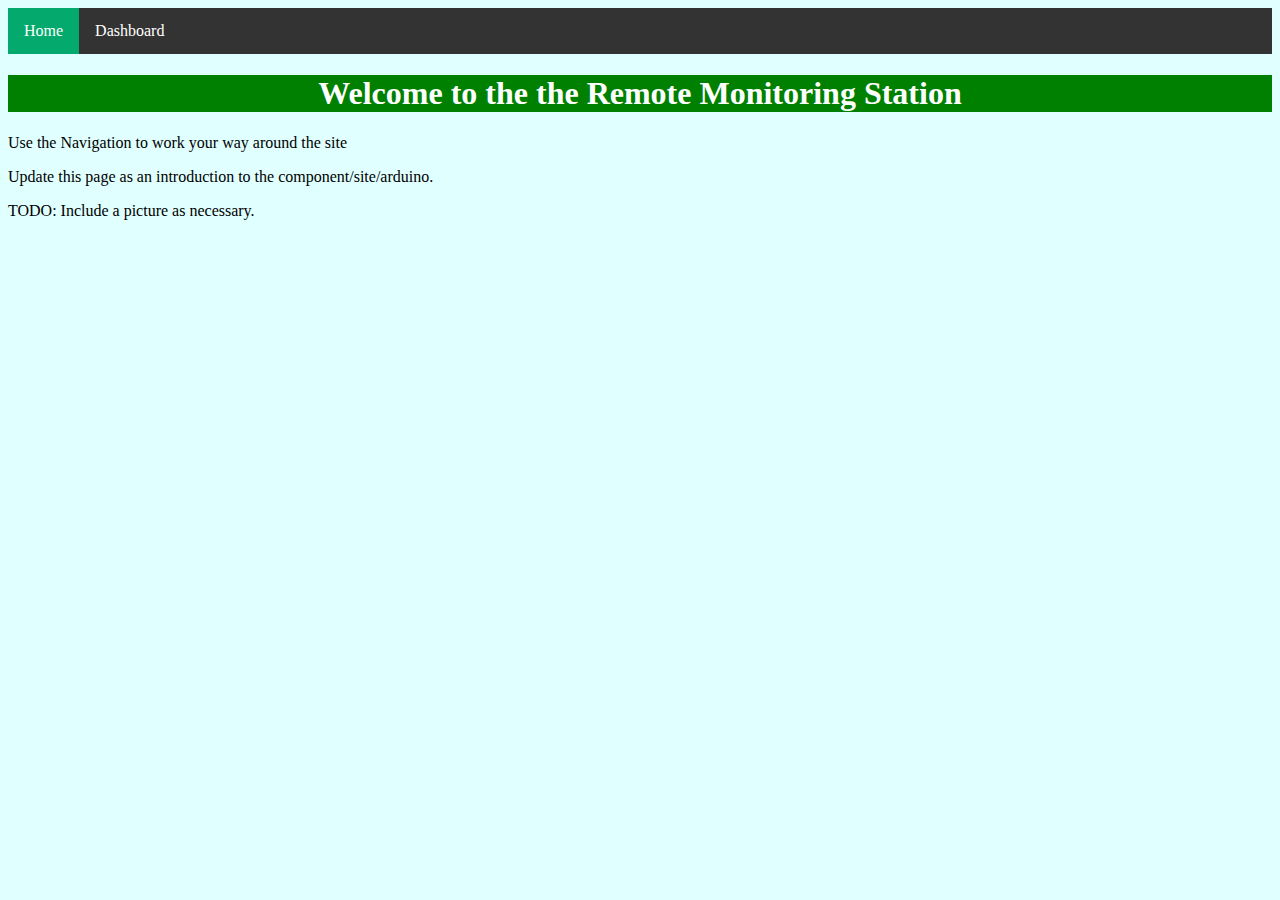
==== RMS/data/index.html @ 272b841a "Initial commit" ====
<!DOCTYPE html>
<html lang="en">
<head>
    <link rel="stylesheet" href="arduino.css">
    <meta charset="UTF-8">
    <title>Homepage</title>
</head>
<body>
<nav>
    <ul>
        <li class="active"><a href="index.html">Home</a></li>
        <li><a href="/dashboard.html">Dashboard</a></li>
    </ul>
</nav>
<h1>Welcome to the the Remote Monitoring Station</h1>
<p>Use the Navigation to work your way around the site</p>
<p>Update this page as an introduction to the component/site/arduino.</p>
<p>TODO: Include a picture as necessary.</p>

</body>
</HTML>
---- RMS/data/arduino.css ----
.grid-container {
    display: grid;
    grid-template-columns: auto auto;
    grid-gap: 10px;
    background-color: #40b973;
    padding: 10px;
}

.grid-container > div {
    background-color: rgba(255, 255, 255, 0.8);
    text-align: center;
    padding: 20px 0;
    font-size: 20px;
}

.tinyText {
    font-size: 10px;
}

.banner {
    grid-column-start: 1;
    grid-column-end: 3;
}

body {
    background-color: lightcyan;
    /*color: blue;*/
}

h1 {
    background-color: green;
    color: white;
    text-align: center;
}


/* Navbar */
ul {
    list-style-type: none;
    margin: 0;
    padding: 0;
    overflow: hidden;
    background-color: #333;
}

li {
    float: left;
}

li a {
    display: block;
    color: white;
    text-align: center;
    padding: 14px 16px;
    text-decoration: none;
}

/* Change the link color to #111 (black) on hover */
li a:hover {
    background-color: #111;
}

.active {
    background-color: #04AA6D;
}
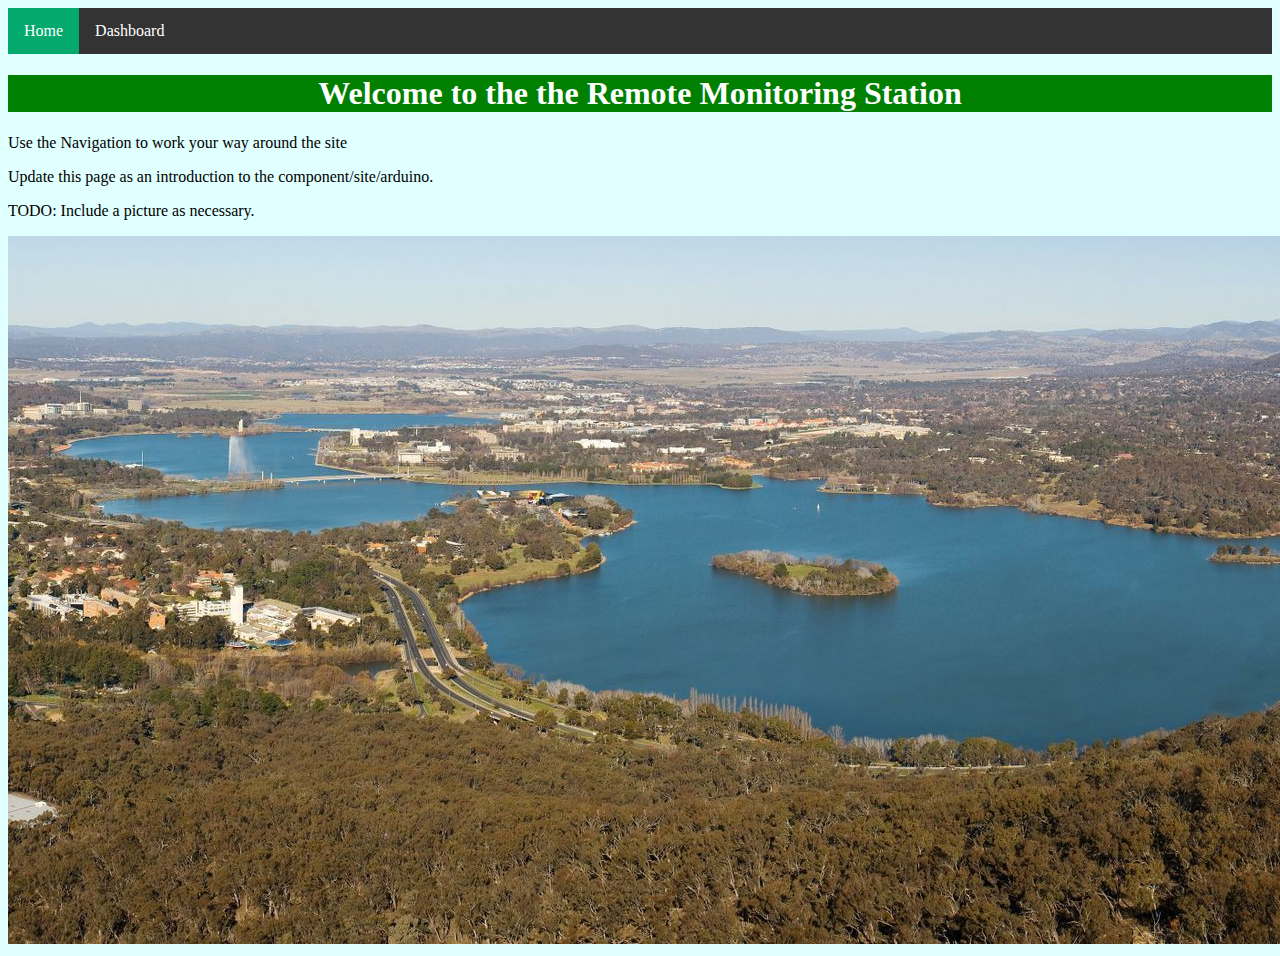
==== commit f615865d: "something broke and now needs fixing" ====
--- a/RMS/data/index.html
+++ b/RMS/data/index.html
@@ -16,7 +16,7 @@
 <p>Use the Navigation to work your way around the site</p>
 <p>Update this page as an introduction to the component/site/arduino.</p>
 <p>TODO: Include a picture as necessary.</p>
-
+<img src="LakeBurleyGriffin.jpg">
 </body>
 </HTML>
 
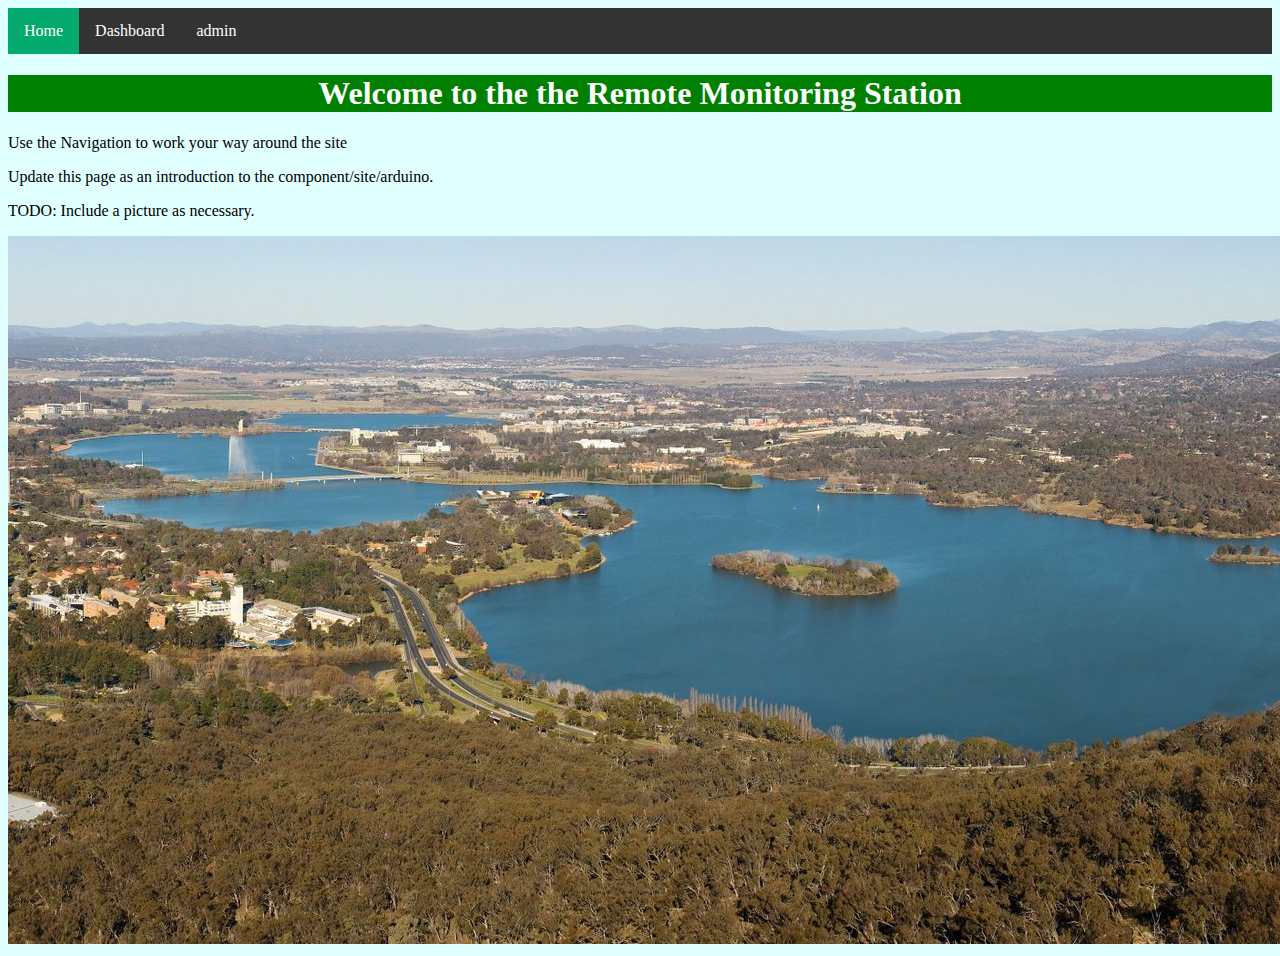
==== commit d721bdcf: "we working" ====
--- a/RMS/data/index.html
+++ b/RMS/data/index.html
@@ -10,6 +10,8 @@
     <ul>
         <li class="active"><a href="index.html">Home</a></li>
         <li><a href="/dashboard.html">Dashboard</a></li>
+        <li><a href="admin.html">admin</a></li>
+
     </ul>
 </nav>
 <h1>Welcome to the the Remote Monitoring Station</h1>
--- a/RMS/data/arduino.css
+++ b/RMS/data/arduino.css
@@ -62,4 +62,12 @@
 
 .active {
     background-color: #04AA6D;
-}+}
+
+
+.guest{
+  background-color: #f2ff00;  
+}
+.admin{
+  background-color: #ff0000;  
+}
